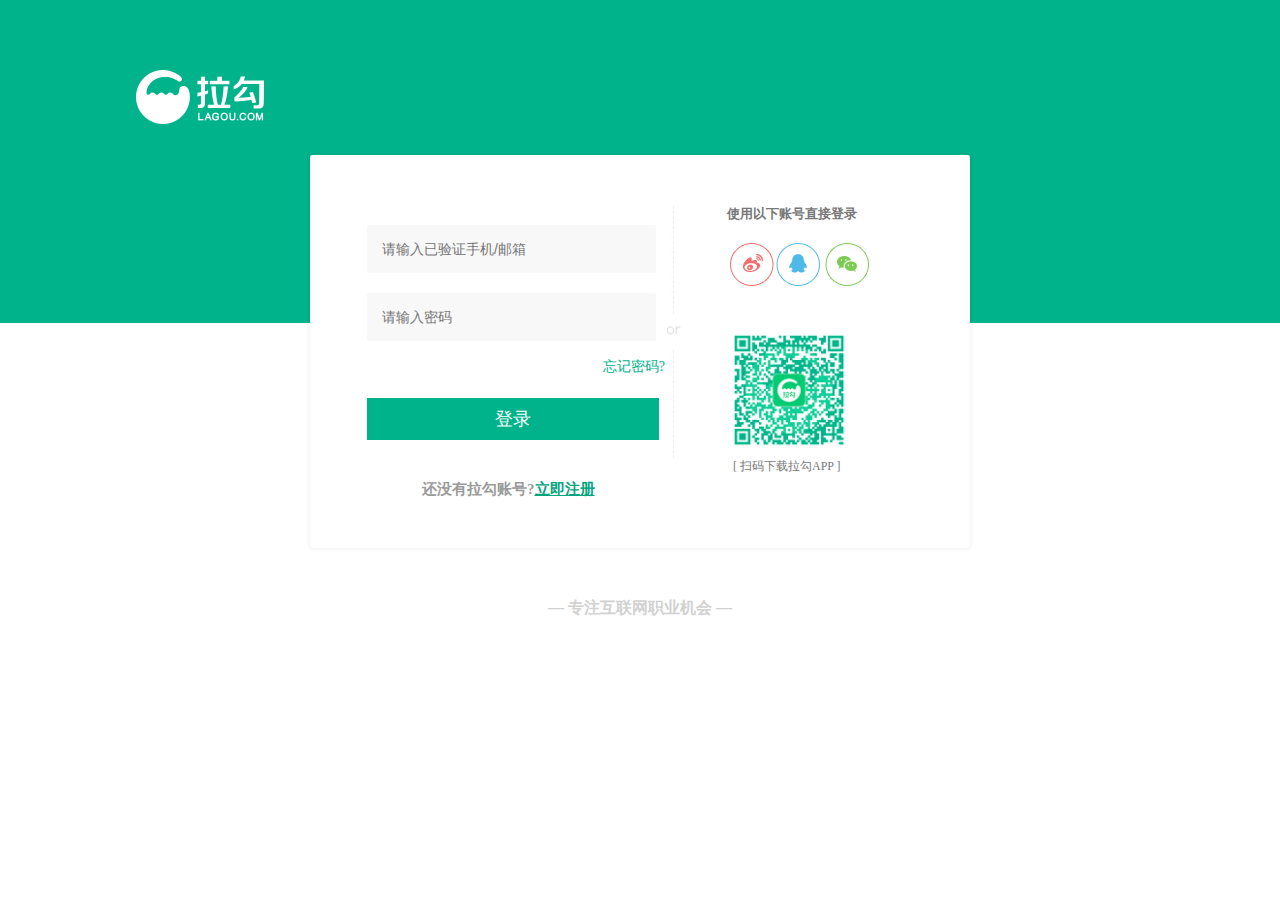
==== log.html @ ab9f0b01 "ds" ====
<!DOCTYPE html>
<html lang="en">
<head>
    <meta charset="UTF-8">
    <title>Title</title>
    <style>
        *{
            padding:0;
            margin:0;
        }
        a{
            cursor: auto;
        }
        .clearfix{
            zoom:1;
        }
        .clearfix:before{
            content: "";
            display: table;
        }
        .clearfix:after{
            clear: both;
            content: "";
            display: table;
        }
        .lg_header{
            width:100%;
            height:323px;
            position: relative;
            background-color: #00b38a;
        }
        .lg_header .logo{
            position: absolute;
            z-index: 9999;
            top: 70px;
            left: 136px;
            display: inline-block;
            width: 128px;
            height: 54px;
            background: url(./img/logo_13bcdf6.png) left top no-repeat;
        }
        .content_box{
            position: relative;
            width: 556px;
            margin: -168px auto 0 auto;
            padding: 50px 47px 60px 57px;
            background-color: #fff;
            display:table;
            border-radius: 2px;
            box-shadow: 0 0 5px rgba(0, 0, 0, .09);
        }

        .form_body{
            height:263px;
            width:300px;
            display: block;
            position: relative;
        }
        .input_item{
            position: relative;
            z-index: 1;
            width: 100%;
            box-sizing: border-box;
            margin-top:20px;
        }
        .input_item .btn{
            cursor: pointer;
            display: block;
            width: 292px;
            height: 42px;
            background: #00b38a;
            font-size: 18px;
            border: 2px solid #00b38a;
            color: white;
            outline: none;
        }

        .input_item  h5 {
            font-size: 15px;
            color: #9A9A9A;
            margin-top: 20px;
            width: 296px;
            height: 46px;
            padding-left: 55px;

        }

        .input_item h5 a {
            font-size: 15px;
            color: #00a57f;
        }

        .input{
            font-family: Arial, "Hiragino Sans GB", "Microsoft Yahei", SimSun;
            width:272px;
            font-size: 14px;
            position: relative;
            height: 44px;
            line-height: 1;
            line-height: 44px;
            padding-left:13px;
            padding-left:13px;
            vertical-align: middle;
            color: #333;
            border-radius: 2px;
            outline: 0;
            border-style: solid;
            border-radius: 2px;
        }
        .input:focus{
            border-color: #00b38a;
        }
        .input_white{
            border-color:#f8f8f8;
            background-color:#f8f8f8;
        }
        .forget_pwd{
            float: right;
            font-size: 14px;
            display: block;
            text-align: right;
            padding:2px;
            text-decoration: none;
            color: #00b38a;
            margin-top: -5px;
            z-index: 3;
        }


        .img{
            width: 14px;
            height: 253px;
        }


        .right_area{
            width: 150px;
            margin-left: 46px;
            color: #777;
            position: relative;
        }
        .fl{
            float: left;
        }
        .right_area li{
            width:44px;
            height:44px;
            display: block;
        }

        .right_area ul {
            margin-top: 10px;
            width: 150px;
            height: 50px;
        }

        .right_area ul li {
            float: left;
            width: 44px;
            height: 43px;
            list-style: none;
            position: relative;
            display: inline-block;
        }
        .icon_sina{
            position: absolute;
            background:url("img/icon-sina_9cae1d9.png")no-repeat 0 0;
            top:10px;
            left:0;
            width:44px;
            height:43px;
            display: inline-block;
            margin-left: 3px;
        }
        .icon_tencent{
            position: absolute;
            background: url("img/icon-tecent_5870bd4.png") no-repeat 0 0;
            top: 10px;
            left:5px;
            width: 44px;
            height: 43px;
            display: inline-block;

            
        }
        .icon_wechat{
            position: absolute;
            background: url("img/icon-wechat_12ea62f.png") no-repeat 0 0;
            top: 10px;
            left: 10px;
            width: 44px;
            height: 43px;
            display: inline-block;
        }
        .slogan{
            margin-top: 50px;
            text-align: center;
            color: #d1d1d1;
        }
        h4{
            font-size: 16px;
        }

        .qrcode{
            margin-top:45px;
        }
        .qrcode img{
            width: 124px;
            height: 124px;
        }
        .qrcode p{
            font-size: 12px;
            display: inline-block;
            padding-left: 6px;
        }


    </style>
</head>
<body>
<header class="lg_header">
    <a href="" class="logo"></a>
</header>
<section class="content_box">
    <div class="left_area fl">
        <form action="javascript:;">
            <div class="form_body">
                <div class="input_item clearfix">
                    <input class="input input_white" type="text" placeholder="请输入已验证手机/邮箱"/>
                </div>
                <div class="input_item clearfix">
                    <input class="input input_white" type="text" placeholder="请输入密码"/>
                </div>
                <div class="input_item clearfix">
                        <a class="forget_pwd" href="">忘记密码?</a>
                </div>
                <div class="input_item clearfix">
                    <input class="btn" type="button" value="登录"/>
                </div>
                <div class="input_item clearfix">
                    <h5>还没有拉勾账号?<a href="">立即注册</a></h5>
                </div>
            </div>
        </form>
    </div>
    <div class="divider fl">
        <img class="img" src="./img/divider-login_3362138.jpg" alt="">
    </div>
    <div class="right_area fl">
        <h5>使用以下账号直接登录</h5>
        <ul class="vender_login">
            <li>
                <a href="" class="vender_icon icon_sina fl"></a>
            </li>
            <li>
                <a href="" class="vender_icon icon_tencent fl"></a>
            </li>
            <li>
                <a href="" class="vender_icon icon_wechat fl"></a>
            </li>
        </ul>
        <div class="qrcode">
            <img src="img/qrcode_0ec6bff.jpg" alt="">
            <p>[ 扫码下载拉勾APP ]</p>
        </div>
    </div>
</section>
<footer>
    <h4 class="slogan">
— 专注互联网职业机会 —
    </h4>
</footer>
</body>
</html>
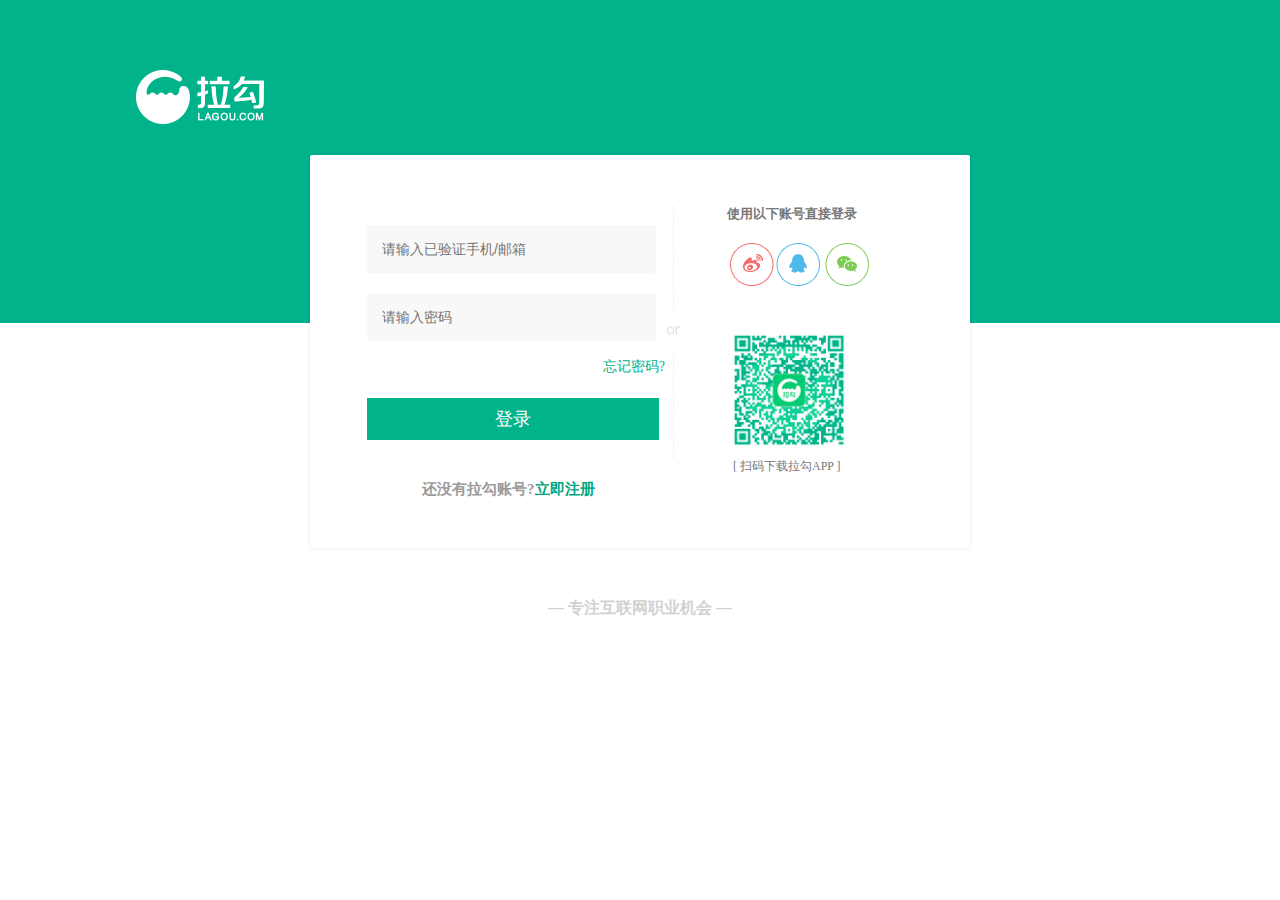
==== commit 2b0c0b3f: "利用gulp进行了压缩优化" ====
--- a/log.html
+++ b/log.html
@@ -1,9 +1,4 @@
-<!DOCTYPE html>
-<html lang="en">
-<head>
-    <meta charset="UTF-8">
-    <title>Title</title>
-    <style>
+<!DOCTYPE html><html lang=en><head><meta charset=UTF-8><title>Title</title><style>
         *{
             padding:0;
             margin:0;
@@ -215,60 +210,4 @@
         }
 
 
-    </style>
-</head>
-<body>
-<header class="lg_header">
-    <a href="" class="logo"></a>
-</header>
-<section class="content_box">
-    <div class="left_area fl">
-        <form action="javascript:;">
-            <div class="form_body">
-                <div class="input_item clearfix">
-                    <input class="input input_white" type="text" placeholder="请输入已验证手机/邮箱"/>
-                </div>
-                <div class="input_item clearfix">
-                    <input class="input input_white" type="text" placeholder="请输入密码"/>
-                </div>
-                <div class="input_item clearfix">
-                        <a class="forget_pwd" href="">忘记密码?</a>
-                </div>
-                <div class="input_item clearfix">
-                    <input class="btn" type="button" value="登录"/>
-                </div>
-                <div class="input_item clearfix">
-                    <h5>还没有拉勾账号?<a href="">立即注册</a></h5>
-                </div>
-            </div>
-        </form>
-    </div>
-    <div class="divider fl">
-        <img class="img" src="./img/divider-login_3362138.jpg" alt="">
-    </div>
-    <div class="right_area fl">
-        <h5>使用以下账号直接登录</h5>
-        <ul class="vender_login">
-            <li>
-                <a href="" class="vender_icon icon_sina fl"></a>
-            </li>
-            <li>
-                <a href="" class="vender_icon icon_tencent fl"></a>
-            </li>
-            <li>
-                <a href="" class="vender_icon icon_wechat fl"></a>
-            </li>
-        </ul>
-        <div class="qrcode">
-            <img src="img/qrcode_0ec6bff.jpg" alt="">
-            <p>[ 扫码下载拉勾APP ]</p>
-        </div>
-    </div>
-</section>
-<footer>
-    <h4 class="slogan">
-— 专注互联网职业机会 —
-    </h4>
-</footer>
-</body>
-</html>+    </style></head><body><header class=lg_header><a class=logo></a></header><section class=content_box><div class="left_area fl"><form action=javascript:;><div class=form_body><div class="input_item clearfix"><input class="input input_white" type=text placeholder=请输入已验证手机/邮箱></div><div class="input_item clearfix"><input class="input input_white" type=text placeholder=请输入密码></div><div class="input_item clearfix"><a class=forget_pwd>忘记密码?</a></div><div class="input_item clearfix"><input class=btn type=button value=登录></div><div class="input_item clearfix"><h5>还没有拉勾账号?<a>立即注册</a></h5></div></div></form></div><div class="divider fl"><img class=img src=./img/divider-login_3362138.jpg></div><div class="right_area fl"><h5>使用以下账号直接登录</h5><ul class=vender_login><li><a class="vender_icon icon_sina fl"></a></li><li><a class="vender_icon icon_tencent fl"></a></li><li><a class="vender_icon icon_wechat fl"></a></li></ul><div class=qrcode><img src=img/qrcode_0ec6bff.jpg><p>[ 扫码下载拉勾APP ]</p></div></div></section><footer><h4 class=slogan>— 专注互联网职业机会 —</h4></footer></body></html>